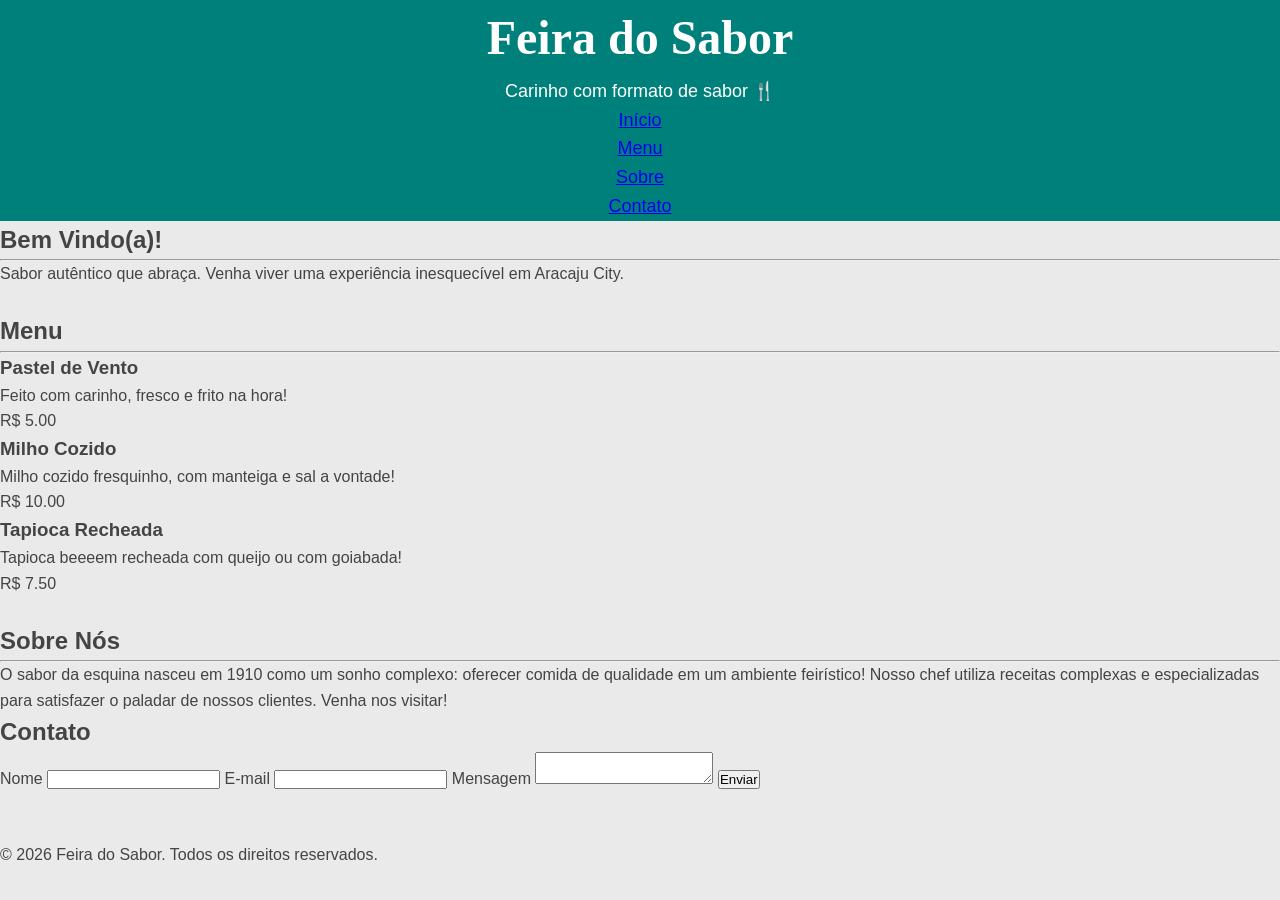
==== restaurante.html @ 1b56f519 "ajeitando" ====
<!-- informações gerais -->
<html lang="pt-br"> 
    <head>

		<meta charset="UTF-8" />
		<meta name="viewport" content="width=device-width, initial-scale=1.0" />
        <title>EsquinaDoSabor</title>
        <link rel="stylesheet" href="style.css">
         
    <head>
    
    <!-- Cabeçalho -->
 <header>
    <h1>Feira do Sabor</h1>
    <p>Carinho com formato de sabor 🍴</p>

    <!-- Lista com Links -->
    <nav>
        <ul>
            <li><a href="#inicio">Início</a></li>
            <li><a href="#menu">Menu</a></li>
            <li><a href="#sobre">Sobre</a></li>
            <li><a href="#contato">Contato</a></li>
        </ul>
    </nav>
 </header>

 
<!-- Conteudo Principal -->

<main> 

    <!-- Incicio -->
    <section id="inicio"> 
        <h2>Bem Vindo(a)!</h2>
        <hr>
        <p>Sabor autêntico que abraça. Venha viver uma experiência inesquecível em Aracaju City.</p>
    </section>


    <!-- Uns Br pra espaçar essa bagaca-->
    <br>
     <!-- Cardápiozinho basico -->
     <section id="menu">

    <h2>Menu</h2>
    <hr>
    <article>
        <h3>Pastel de Vento</h3>
        <p>Feito com carinho, fresco e frito na hora!</p>
          <p class="Preco">R$ 5.00</p>  

        </article>

        <article>
        <h3>Milho Cozido</h3>
        <p>Milho cozido fresquinho, com manteiga e sal a vontade!</p>
          <p class="Preco">R$ 10.00</p>    

        </article>

        <article>
        <h3>Tapioca Recheada</h3>
        <p>Tapioca beeeem recheada com queijo ou com goiabada!</p>
          <p class="Preco">R$ 7.50</p>  

        </article>
   
    </section>
 <br>

    <!-- Informações do sobre -->

    <section id="sobre">
        <h2>Sobre Nós</h2>
        <hr>
        <p>O sabor da esquina nasceu em 1910 como um sonho complexo: oferecer comida de qualidade em um ambiente feirístico! Nosso chef utiliza receitas complexas e especializadas para satisfazer o paladar de nossos clientes. Venha nos visitar! </p>

    </section>

   <!-- Contato   -->

    <section id="Contato">
        <section id="contato">
    <h2>Contato</h2>
    <form>
        <label for="nome">Nome</label>
        <input type="text" id="nome" name="nome" required />

        <label for="email">E-mail</label>
        <input type="email" id="email" name="email" required />

        <label for="msg">Mensagem</label>
        <textarea id="msg" name="msg" required></textarea>

        <button type="submit">Enviar</button>
    </form>
    </section>

    <br>
    <br>
    <footer>
        <p> © 2026 Feira do Sabor. Todos os direitos reservados.</p>
    </footer>








</main>

<body>
</html>
---- style.css ----
* {
	margin: 0;
	padding: 0;
	box-sizing: border-box; 
}

:root{
    --cor-primaria:  rgb(0, 128, 122);
    --cor-texto: #444444;
    --cor-fundo:  #eaeaeaf8;
    --cor-secundaria: #906e1f;


}
/* do corpo todo */
body {
  font-family: 'Lato', sans-serif;
  background-color: var(--cor-fundo);
  color: var(--cor-texto);
  line-height: 1.6;
}
/* cor do cabeçalho  e colocando no centro*/
header{
    
    background-color: var(--cor-primaria);
    color: white;
    font-size:large;
    text-align: center;
}

header h1{
    font-family: 'Playfair Display', serif;
    font-size:  3rem;
    margin-bottom
}


/* mexendo na lista */
nav ul {
    
}
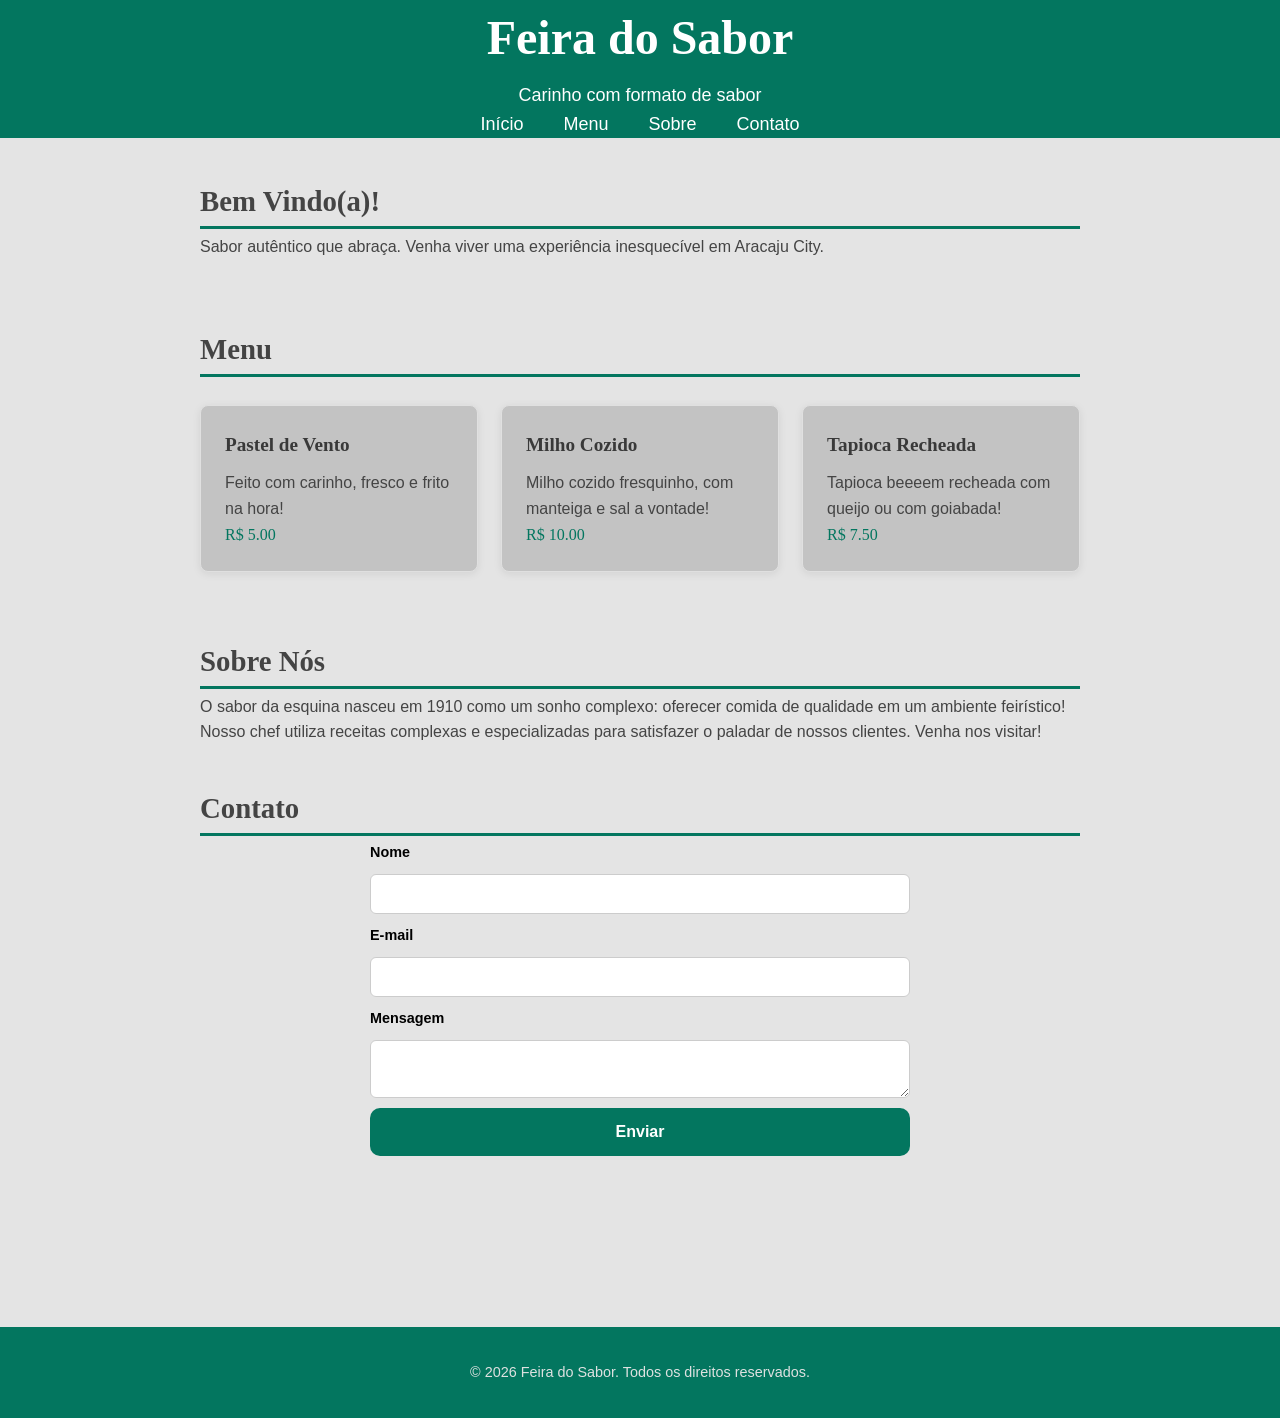
==== commit b48a845a: "Git nao salvou o código html novo" ====
--- a/restaurante.html
+++ b/restaurante.html
@@ -7,12 +7,12 @@
         <title>EsquinaDoSabor</title>
         <link rel="stylesheet" href="style.css">
          
-    <head>
+    </head>
     
     <!-- Cabeçalho -->
  <header>
     <h1>Feira do Sabor</h1>
-    <p>Carinho com formato de sabor 🍴</p>
+    <p>Carinho com formato de sabor </p>
 
     <!-- Lista com Links -->
     <nav>
@@ -33,7 +33,7 @@
     <!-- Incicio -->
     <section id="inicio"> 
         <h2>Bem Vindo(a)!</h2>
-        <hr>
+
         <p>Sabor autêntico que abraça. Venha viver uma experiência inesquecível em Aracaju City.</p>
     </section>
 
@@ -44,27 +44,26 @@
      <section id="menu">
 
     <h2>Menu</h2>
-    <hr>
     <article>
         <h3>Pastel de Vento</h3>
         <p>Feito com carinho, fresco e frito na hora!</p>
           <p class="Preco">R$ 5.00</p>  
 
-        </article>
+    </article>
 
-        <article>
+    <article>
         <h3>Milho Cozido</h3>
         <p>Milho cozido fresquinho, com manteiga e sal a vontade!</p>
           <p class="Preco">R$ 10.00</p>    
 
-        </article>
+    </article>
 
-        <article>
+    <article>
         <h3>Tapioca Recheada</h3>
         <p>Tapioca beeeem recheada com queijo ou com goiabada!</p>
           <p class="Preco">R$ 7.50</p>  
 
-        </article>
+    </article>
    
     </section>
  <br>
@@ -73,7 +72,7 @@
 
     <section id="sobre">
         <h2>Sobre Nós</h2>
-        <hr>
+    
         <p>O sabor da esquina nasceu em 1910 como um sonho complexo: oferecer comida de qualidade em um ambiente feirístico! Nosso chef utiliza receitas complexas e especializadas para satisfazer o paladar de nossos clientes. Venha nos visitar! </p>
 
     </section>
@@ -99,6 +98,7 @@
 
     <br>
     <br>
+    </main> <!-- se n colocar o main fora o Footer fica zuado, então deixa assim-->
     <footer>
         <p> © 2026 Feira do Sabor. Todos os direitos reservados.</p>
     </footer>
@@ -110,7 +110,7 @@
 
 
 
-</main>
+
 
 <body>
 </html>
--- a/style.css
+++ b/style.css
@@ -5,9 +5,9 @@
 }
 
 :root{
-    --cor-primaria:  rgb(0, 128, 122);
+    --cor-primaria:  rgb(3, 118, 95);
     --cor-texto: #444444;
-    --cor-fundo:  #eaeaeaf8;
+    --cor-fundo:  #e4e4e4f8;
     --cor-secundaria: #906e1f;
 
 
@@ -18,6 +18,7 @@
   background-color: var(--cor-fundo);
   color: var(--cor-texto);
   line-height: 1.6;
+
 }
 /* cor do cabeçalho  e colocando no centro*/
 header{
@@ -28,17 +29,158 @@
     text-align: center;
 }
 
-header h1{
+header h1 {
     font-family: 'Playfair Display', serif;
     font-size:  3rem;
-    margin-bottom
+    margin-bottom: 4px;
 }
 
 
-/* mexendo na lista */
+/* mexendo na lista  de navegação*/
 nav ul {
+    list-style: none;
+    display: flex;
+    justify-content: center;
+    gap: 8px;
     
 }
 
+/* deixando os links apresentaveis */
+nav a{
+    text-decoration: none;
+    color: white;
+    padding: 16px;
+    border-radius: 4px;
+
+}
+
+nav a :hover {
+    background-color: rgba(0,0,0,0,2);
+}
+
+/* agora eh a parte principal */ 
+main{
+        max-width: 960px;
+        margin: 0 auto; /* deixa auto pra centralzar sozinho */
+        padding: 40px;
 
 
+
+}
+/* Ddando espaço em cada section */
+section{
+    margin-bottom: 40px;
+
+}
+
+/* deixando o titulo da section apresentavel */
+h2 {
+    font-family: 'Playfair Display', serif;
+    font-size: 1.8rem;
+    color: var(--cor-texto);
+    margin-bottom: 5px;
+    padding-bottom: 2px;
+    border-bottom: 3px solid var(--cor-primaria);
+}
+
+/* Deixando o Cardapio bonito*/
+#menu{
+    display: grid;
+    grid-template-columns: repeat(3,1fr);
+    gap: 23px;
+}
+
+/* n entendi direito */
+#menu h2{
+    grid-column: 1/ -1;
+
+}
+
+/* deixando a box realmente uma box */
+article {
+    background-color: rgb(195, 195, 195);
+    border: 1px solid #e0e0e0;
+    border-radius: 8px;
+    padding: 24px;
+    box-shadow: 0 2px 8px rgba(0, 0, 0, 0.08);
+}
+
+/* Ajeitando no NOme da comida */
+article h3 {
+  font-family: 'Playfair Display', serif;
+  font-size: 1.2rem;
+  color: #393939;
+  margin-bottom: 10px;
+}
+/* Class preco... deixando o Preco bonitniho e apresentavel */
+.preco{
+    font-family: 'Playfair Display', serif;
+    color: var(--cor-primaria);
+    
+}
+
+/* ajeitando a parte contato */
+form{
+    display: flex;
+     flex-direction: column;
+     gap: 10px;               
+     max-width: 540px;  
+    margin: 0 auto;      
+}
+
+/* Ajeitando o nomezinho em cima do input (nome, e-mail...) */
+form label {
+    font-weight:780;
+     font-size: 0.9rem;
+     color: black;
+
+}
+/* deixando o local do input bonitinho (caixa de testo) */
+form input, form textarea{
+     width: 100%;
+     padding: 10px;
+     border: 1px solid #cccccc;
+     border-radius: 6px;
+     font-size: 1rem;
+     font-family: 'Lato', sans-serif;
+}
+
+/* pra quando apertar no input ficar bonitinho com a borda da cor tematica do site */
+form input:focus, form textarea:focus {
+    outline: none;
+    border-color: var(--cor-primaria) 
+}
+
+/* Deixando o botão de enviar apresentavel e tirando a cara de windows xp :c */
+form button {
+         background-color: var(--cor-primaria);
+     color: #ffffff;
+     padding: 15px;
+     border: none;
+     border-radius: 10px;
+     font-size: 1rem;
+     font-weight: 750;
+     cursor: pointer;
+}
+ 
+/* rodapé */
+footer {
+    background-color: var(--cor-primaria);
+    color: var(--cor-fundo);
+    text-align: center;
+    padding: 34px;
+    font-size: 0.9rem;
+    /* como eu deixo o footer cobrindo a aba lateral completa? */
+
+}
+/* copiei do professor */
+@media (max-width: 600px) { 
+         #menu {
+       grid-template-columns: 1fr;
+     }
+
+     header h1 {
+       font-size: 2rem;  
+     }
+
+}
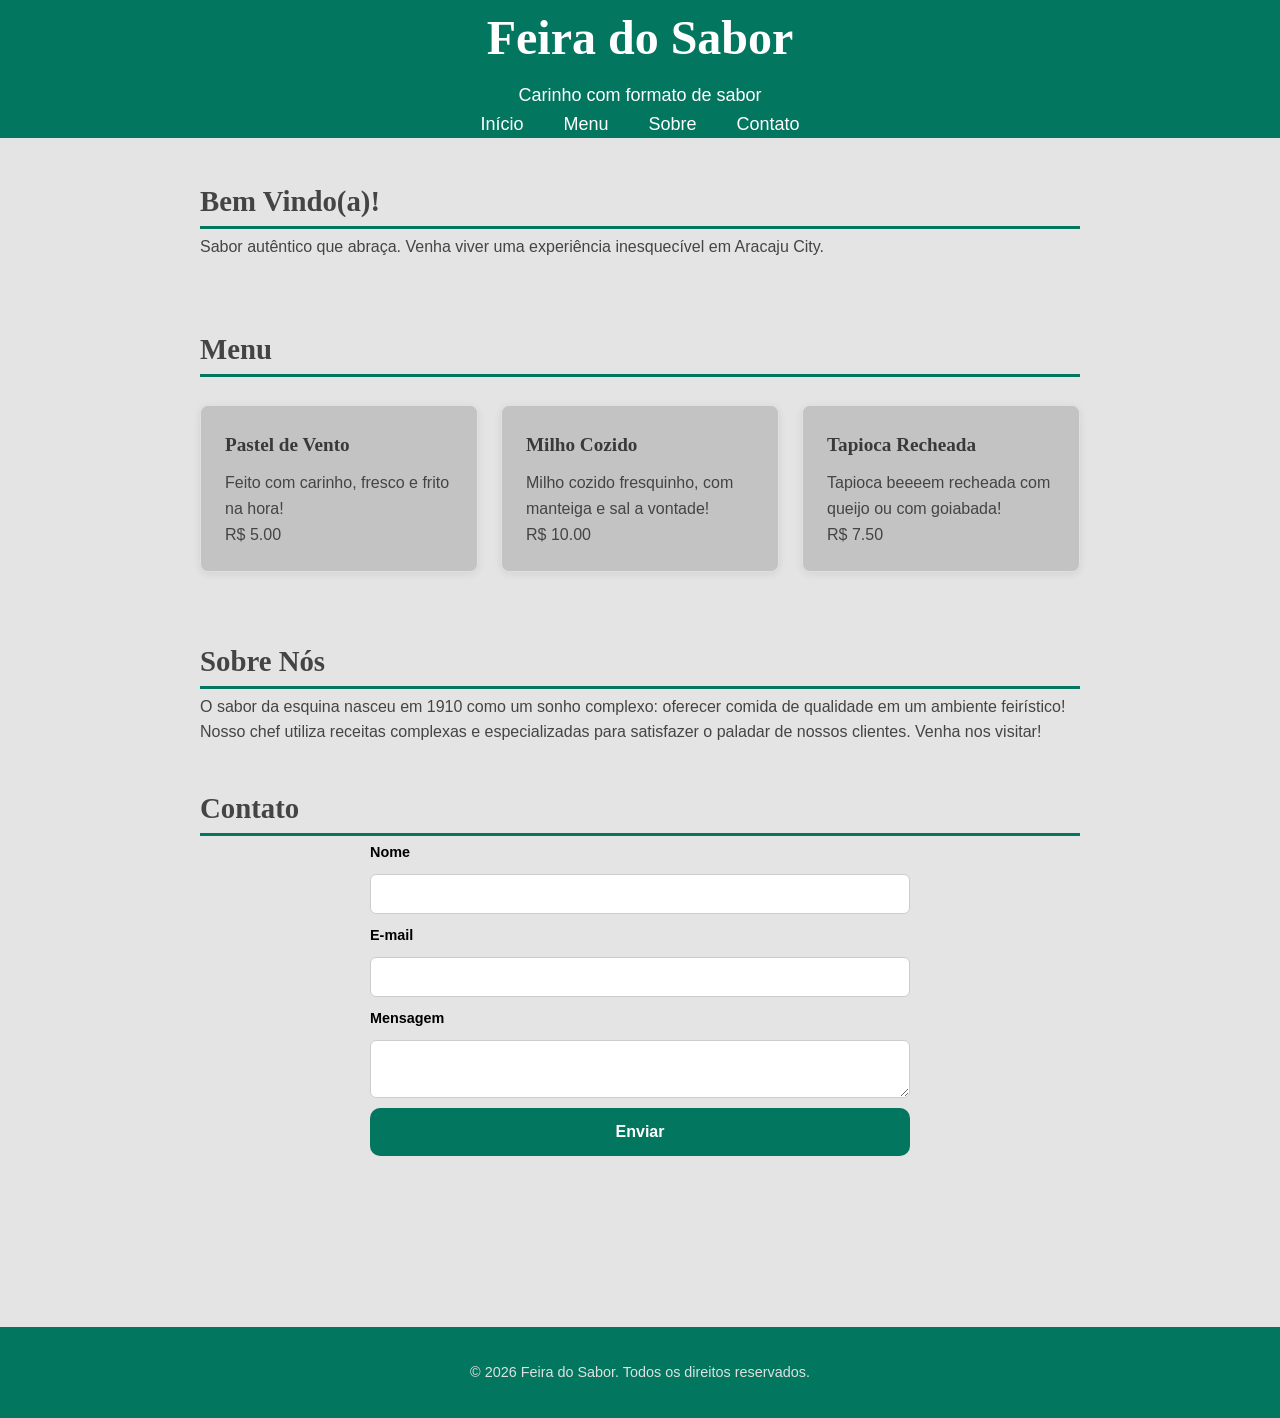
==== commit 70d94fc1: "Esqueci do Doctype" ====
--- a/restaurante.html
+++ b/restaurante.html
@@ -1,8 +1,10 @@
 <!-- informações gerais -->
+<!Doctype html>
 <html lang="pt-br"> 
     <head>
 
-		<meta charset="UTF-8" />
+	<body>
+    	<meta charset="UTF-8" />
 		<meta name="viewport" content="width=device-width, initial-scale=1.0" />
         <title>EsquinaDoSabor</title>
         <link rel="stylesheet" href="style.css">
@@ -112,7 +114,7 @@
 
 
 
-<body>
+</body>
 </html>
     
 
--- a/style.css
+++ b/style.css
@@ -54,8 +54,8 @@
 
 }
 
-nav a :hover {
-    background-color: rgba(0,0,0,0,2);
+nav a:hover {
+    background-color: rgba(0,0,0,0.2);
 }
 
 /* agora eh a parte principal */ 
@@ -125,7 +125,7 @@
      flex-direction: column;
      gap: 10px;               
      max-width: 540px;  
-    margin: 0 auto;      
+    margin: auto;      
 }
 
 /* Ajeitando o nomezinho em cima do input (nome, e-mail...) */
@@ -162,7 +162,7 @@
      font-weight: 750;
      cursor: pointer;
 }
- 
+
 /* rodapé */
 footer {
     background-color: var(--cor-primaria);
